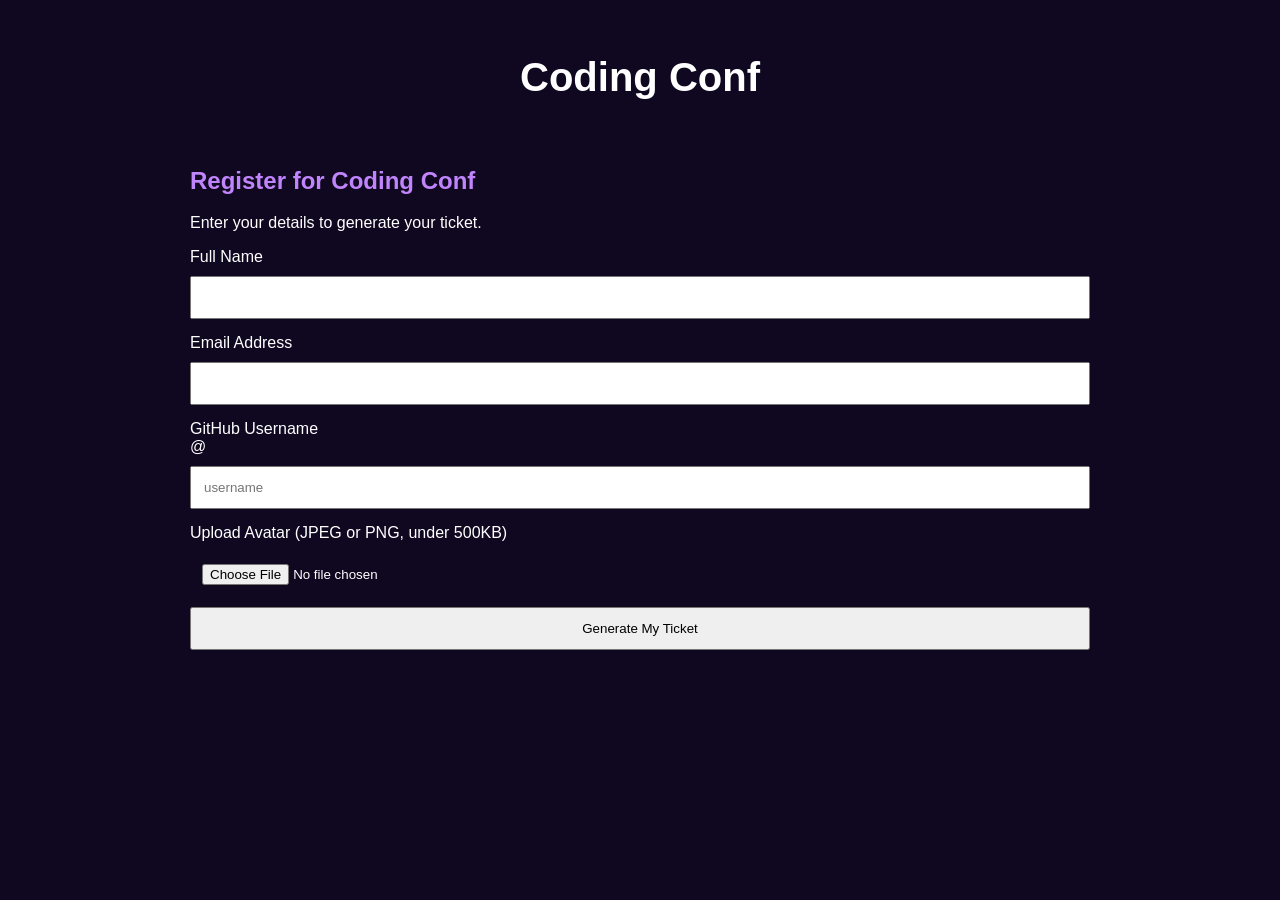
==== Ashleigh-jay_Rowe_2507624_IA2/HTML/login.html @ 518b5abd "Add files via upload" ====
<!DOCTYPE html>
<html lang="en">
    
<head>
    <meta charset="UTF-8">
    <meta name="viewport" content="width=device-width, initial-scale=1.0">
    <title>Register - Coding Conf</title>
    <link rel="stylesheet" href="../css/style.css">
</head>

<body>
    <header>
        <h1>Coding Conf</h1>
    </header>

    <main>
        <h2>Register for Coding Conf</h2>
        <p>Enter your details to generate your ticket.</p>

        <form id="registrationForm">
        <div>
            <label for="fullName">Full Name</label>
            <input type="text" id="fullName" name="fullName" required>
            <small id="nameError"></small>
        </div>


        <div>
            <label for="email">Email Address</label>
            <input type="email" id="email" name="email" required>
            <small id="emailError"></small>
        </div>

        <div>
            <label for="github">GitHub Username</label>
            <span>@</span>
            <input type="text" id="github" name="github" placeholder="username" required>
            <small id="githubError"></small>
        </div>

        <div>
            <label for="avatar">Upload Avatar (JPEG or PNG, under 500KB)</label>
            <input type="file" id="avatar" name="avatar" accept=".jpg,.jpeg,.png" required>
            <small id="avatarError"></small>
        </div>

        <button type="submit">Generate My Ticket</button>
       

        </form>
   

    </main>

    <script src="../js/validation.js"></script>
</body>
</html>
---- Ashleigh-jay_Rowe_2507624_IA2/css/style.css ----
:root {
    --bg-color: #100720;
    --text-color:#ffffff;
    --accent-color: #c084fc;
}

body{
    background-color: var(--bg-color);
    color: var(--text-color);
    font-family : arial, sans-serif;
}

main{
    max-width: 900px;
    width: 90%;
    margin: 0 auto;

}

h1{
    font-size: 2.5rem;
    text-align: center;
}

h2{
    color: var(--accent-color);
}

section p {
    line-height: 1.6;
}

a  {
    background-color: var(--accent-color);
    color: var(--bg-color);
    padding: 12px 24px;
    text-decoration: none;

    border-radius: 8px;
    display: inline-block;
}

a:hover {
    background-color: var(--text-color);
}

header {
    text-align: center;
    padding: 20px;
}

section {
    padding: 30px 0;
}

footer {
    text-align: center;
    padding: 20px;
    font-size: 0.9rem;
}

@media (max-width: 600px) {
    h1 {
        font-size: 2rem;
    }

    main {
        width: 90%;
    }
}

.ticket {
    margin: 30px auto;
    padding: 25px;
    max-width: 500px;
    border: 1px solid var(--accent-color);
    border-radius: 16px;
    background-color: rgba(255, 255, 255, 0.08);
    text-align: center;
}

.ticket img {
    width: 100px;
    height: 100px;
    border-radius: 50%;
    object-fit: cover;
}

input,
button {
    display: block;
    width: 100%;
    box-sizing: border-box;
    margin: 10px 0;
    padding: 12px;
}

label {
    display: block;
    margin-top: 15px;
}

small {
    display: block;
    color: #ff8080;
}
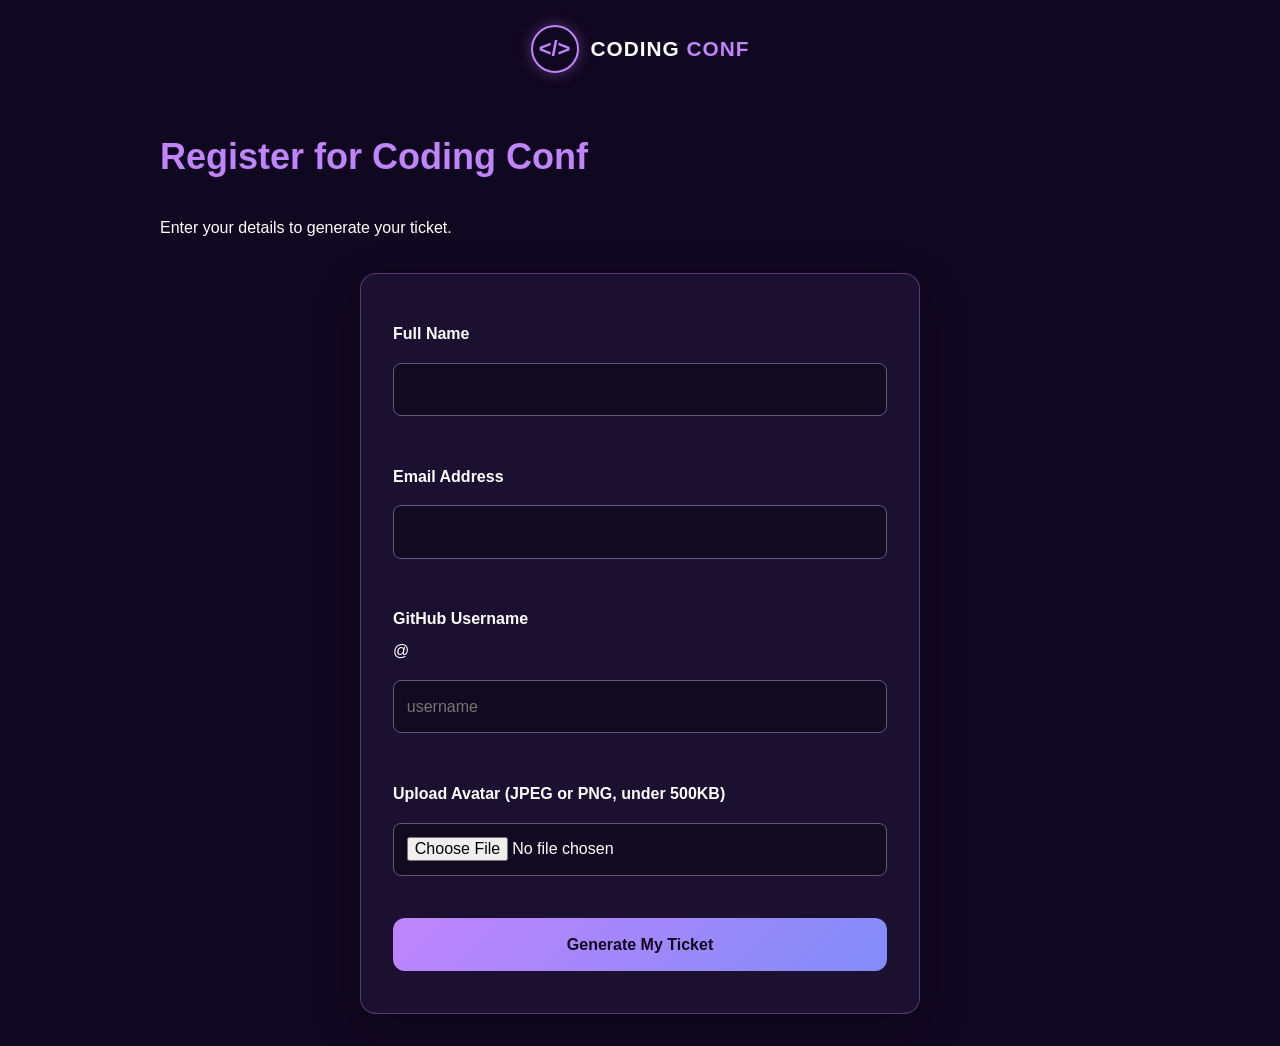
==== commit da50b8e6: "Refactor login.html structure and add header" ====
--- a/Ashleigh-jay_Rowe_2507624_IA2/HTML/login.html
+++ b/Ashleigh-jay_Rowe_2507624_IA2/HTML/login.html
@@ -9,8 +9,11 @@
 </head>
 
 <body>
-    <header>
-        <h1>Coding Conf</h1>
+    <header class="site-header">
+        <a href="index.html" class="brand">
+            <span class="brand-icon" aria-hidden="true">&lt;/&gt;</span>
+            <span class="brand-name">CODING <span>CONF</span></span>
+        </a>
     </header>
 
     <main>
@@ -54,4 +57,4 @@
 
     <script src="../js/validation.js"></script>
 </body>
-</html>+</html>
--- a/Ashleigh-jay_Rowe_2507624_IA2/css/style.css
+++ b/Ashleigh-jay_Rowe_2507624_IA2/css/style.css
@@ -1,47 +1,82 @@
 :root {
     --bg-color: #100720;
-    --text-color:#ffffff;
+    --surface-color: #1c1030;
+    --text-color: #ffffff;
+    --muted-color: #c7bdd8;
     --accent-color: #c084fc;
-}
-
-body{
+    --secondary-color: #818cf8;
+    --border-color: rgba(192, 132, 252, 0.35);
+
+    --space: 1.5rem;
+    --radius: 0.75rem;
+    --content-width: 60rem;
+}
+
+/* Consistent box sizing */
+*,
+*::before,
+*::after {
+    box-sizing: border-box;
+}
+
+/* Base page styling */
+body {
+    margin: 0;
     background-color: var(--bg-color);
     color: var(--text-color);
-    font-family : arial, sans-serif;
-}
-
-main{
-    max-width: 900px;
-    width: 90%;
-    margin: 0 auto;
-
-}
-
-h1{
-    font-size: 2.5rem;
-    text-align: center;
-}
-
-h2{
+    font-family: Arial, sans-serif;
+    line-height: 1.6;
+}
+
+/* Main content container */
+main {
+    width: min(100% - 2rem, var(--content-width));
+    margin-inline: auto;
+}
+
+/* Fluid headings */
+h1 {
+    font-size: clamp(2rem, 5vw, 3.5rem);
+    line-height: 1.1;
+}
+
+h2 {
     color: var(--accent-color);
-}
+    font-size: clamp(1.5rem, 3vw, 2.25rem);
+}
+
 
 section p {
     line-height: 1.6;
 }
 
-a  {
-    background-color: var(--accent-color);
-    color: var(--bg-color);
-    padding: 12px 24px;
+a {
+    display: inline-block;
+    padding: 0.75rem 1.5rem;
+    border: 1px solid transparent;
+    border-radius: var(--radius);
+    background: linear-gradient(
+        135deg,
+        var(--accent-color),
+        var(--secondary-color)
+    );
+    color: #100720;
+    font-weight: bold;
     text-decoration: none;
-
-    border-radius: 8px;
-    display: inline-block;
+    transition: transform 160ms ease,
+                box-shadow 160ms ease;
 }
 
 a:hover {
-    background-color: var(--text-color);
+    transform: translateY(-2px);
+    box-shadow: 0 0.5rem 1.5rem rgba(129, 140, 248, 0.25);
+}
+
+a:focus-visible,
+button:focus-visible,
+input:focus-visible {
+    outline: 3px solid var(--accent-color);
+    outline-offset: 3px;
 }
 
 header {
@@ -70,20 +105,31 @@
 }
 
 .ticket {
-    margin: 30px auto;
-    padding: 25px;
-    max-width: 500px;
-    border: 1px solid var(--accent-color);
-    border-radius: 16px;
-    background-color: rgba(255, 255, 255, 0.08);
+    width: min(100% - 2rem, 32rem);
+    margin: 2rem auto;
+    padding: clamp(1.25rem, 4vw, 2rem);
+    border: 1px solid var(--border-color);
+    border-radius: 1rem;
+    background: linear-gradient(
+        145deg,
+        var(--surface-color),
+        #120a25
+    );
+    box-shadow: 0 1rem 3rem rgba(0, 0, 0, 0.25);
     text-align: center;
 }
 
 .ticket img {
-    width: 100px;
-    height: 100px;
+    width: 6rem;
+    height: 6rem;
+    border: 2px solid var(--accent-color);
     border-radius: 50%;
     object-fit: cover;
+}
+
+.ticket h3 {
+    font-size: 1.5rem;
+    overflow-wrap: anywhere;
 }
 
 input,
@@ -103,4 +149,139 @@
 small {
     display: block;
     color: #ff8080;
-}+}
+
+/* Coding Conf logo and header */
+.site-header {
+    display: flex;
+    justify-content: center;
+    align-items: center;
+    padding: 24px 5%;
+}
+
+.brand {
+    display: inline-flex;
+    align-items: center;
+    gap: 12px;
+    background: transparent;
+    padding: 0;
+    color: var(--text-color);
+    text-decoration: none;
+}
+
+.brand:hover {
+    background: transparent;
+}
+
+.brand-icon {
+    display: flex;
+    align-items: center;
+    justify-content: center;
+    width: 48px;
+    height: 48px;
+    border: 2px solid var(--accent-color);
+    border-radius: 50%;
+    color: var(--accent-color);
+    font-size: 22px;
+    font-weight: bold;
+    box-shadow: 0 0 15px rgba(192, 132, 252, 0.35);
+}
+
+.brand-name {
+    font-size: 1.3rem;
+    font-weight: 800;
+    letter-spacing: 1px;
+}
+
+.brand-name span {
+    color: var(--accent-color);
+}
+
+.brand:focus-visible {
+    outline: 2px solid var(--text-color);
+    outline-offset: 5px;
+}
+/* Registration form */
+form {
+    display: grid;
+    gap: 1rem;
+    width: 100%;
+    max-width: 35rem;
+    margin: 2rem auto;
+    padding: clamp(1.25rem, 4vw, 2rem);
+    border: 1px solid var(--border-color);
+    border-radius: 1rem;
+    background-color: var(--surface-color);
+    box-shadow: 0 1rem 3rem rgba(0, 0, 0, 0.2);
+}
+
+form > div {
+    display: grid;
+    gap: 0.4rem;
+}
+
+label {
+    font-weight: bold;
+}
+
+input {
+    width: 100%;
+    min-width: 0;
+    padding: 0.8rem;
+    border: 1px solid #655578;
+    border-radius: 0.5rem;
+    background-color: #120a20;
+    color: var(--text-color);
+    font: inherit;
+}
+
+input:focus-visible {
+    border-color: var(--accent-color);
+}
+
+small {
+    color: #ffaaaa;
+    overflow-wrap: anywhere;
+}
+
+button {
+    padding: 0.85rem 1rem;
+    border: none;
+    border-radius: var(--radius);
+    background: linear-gradient(
+        135deg,
+        var(--accent-color),
+        var(--secondary-color)
+    );
+    color: #100720;
+    font: inherit;
+    font-weight: bold;
+    cursor: pointer;
+    transition: transform 160ms ease;
+}
+
+button:hover {
+    transform: translateY(-2px);
+}
+
+@media (max-width: 40rem) {
+    header {
+        padding: 1rem;
+    }
+
+    main {
+        width: calc(100% - 2rem);
+    }
+
+    section {
+        padding-block: 1.25rem;
+    }
+
+    form {
+        margin-block: 1.25rem;
+    }
+
+    button {
+        width: 100%;
+    }
+}
